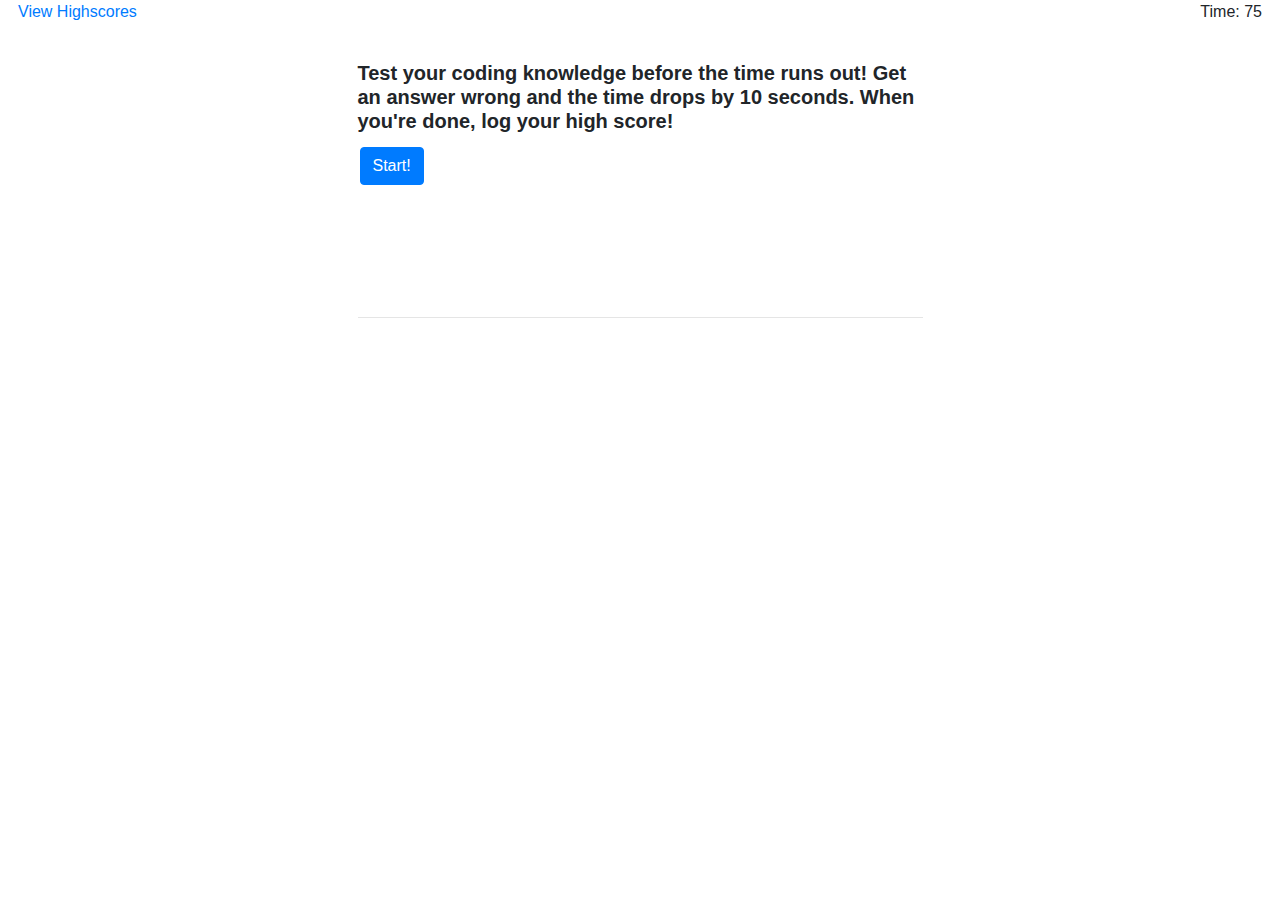
==== index.html @ 3d3f7c43 "Try Again buttons" ====
<!DOCTYPE html>
<html lang="em">
    <head>
        <meta charset="utf-8">
        <meta name="viewport" content="width=device-width, initial-scale=1">
        <meta http-equiv="X-UA-Compatible" content="IE=edge">
        <!--Link to Bootstrap-->
        <link
        rel="stylesheet"
        href="https://stackpath.bootstrapcdn.com/bootstrap/4.4.1/css/bootstrap.min.css"
        integrity="sha384-Vkoo8x4CGsO3+Hhxv8T/Q5PaXtkKtu6ug5TOeNV6gBiFeWPGFN9MuhOf23Q9Ifjh"
        crossorigin="anonymous"
        />
        <!--Link to CSS Stylesheet-->
        <link 
            rel="stylesheet" 
            href="assets/style.css"
        />
        <title>Test Your Coding Skills</title>
        <meta name="description" content="Timed quiz on coding and software development.">
    </head>
    <body>
        <div class="container-fluid">
            <div class="row">
                <div class="col-sm-12">
                    <a id="hsLink" href="highscores.html">View Highscores</a>
                    <p id="timerText">Time: 75</p>
                </div>
            </div>
            <div class="row justify-content-center">
                <div class = "col-md-6">
                    <!-- Card to include initial instructions and quiz questions-->
                    <div class="card">
                        <div class="card-body" >
                            <h5 class="card-title" id="quiz-question"></h5>
                            <a href="#" class="btn btn-primary" id="answer0"></a>
                            <br>
                            <a href="#" class="btn btn-primary" id="answer1"></a>
                            <br>
                            <a href="#" class="btn btn-primary" id="answer2"></a>
                            <br>
                            <a href="#" class="btn btn-primary" id="answer3"></a>
                        </div>
                    </div>
                    <div class="card">
                        <div class="card-body">
                            <hr>
                            <p class="card-text" id="result"></p>
                        </div>
                    </div>
                </div>
            </div>
        </div>        
        <!--Link to Javascript for centrally developed elements-->
        <script 
            src="assets/javascript.js">
        </script>
        <!--Links to Javascript for Bootstrap Elements-->
        <script 
            src="https://code.jquery.com/jquery-3.5.1.slim.min.js"              
            integrity="sha384-DfXdz2htPH0lsSSs5nCTpuj/zy4C+OGpamoFVy38MVBnE+IbbVYUew+OrCXaRkfj" 
            crossorigin="anonymous">
        </script>
        <script 
            src="https://cdn.jsdelivr.net/npm/popper.js@1.16.1/dist/umd/popper.min.js" 
            integrity="sha384-9/reFTGAW83EW2RDu2S0VKaIzap3H66lZH81PoYlFhbGU+6BZp6G7niu735Sk7lN" 
            crossorigin="anonymous">
        </script>
        <script 
            src="https://stackpath.bootstrapcdn.com/bootstrap/4.5.2/js/bootstrap.min.js" 
            integrity="sha384-B4gt1jrGC7Jh4AgTPSdUtOBvfO8shuf57BaghqFfPlYxofvL8/KUEfYiJOMMV+rV" 
            crossorigin="anonymous">
        </script>
    </body>
</html>
---- assets/style.css ----
* {
    box-sizing: border-box;
  }
  
  body {
    margin-left: 3px;
    margin-right: 3px;
    line-height: 1.5;
  }

  #hsLink {
    float: left;
  }

  #timerText {
    float: right;
  }

  .btn{
    margin:2px;
  }

  .card-title{
    font-weight: bolder;
  }

  .card{
      border-color: white;
  }
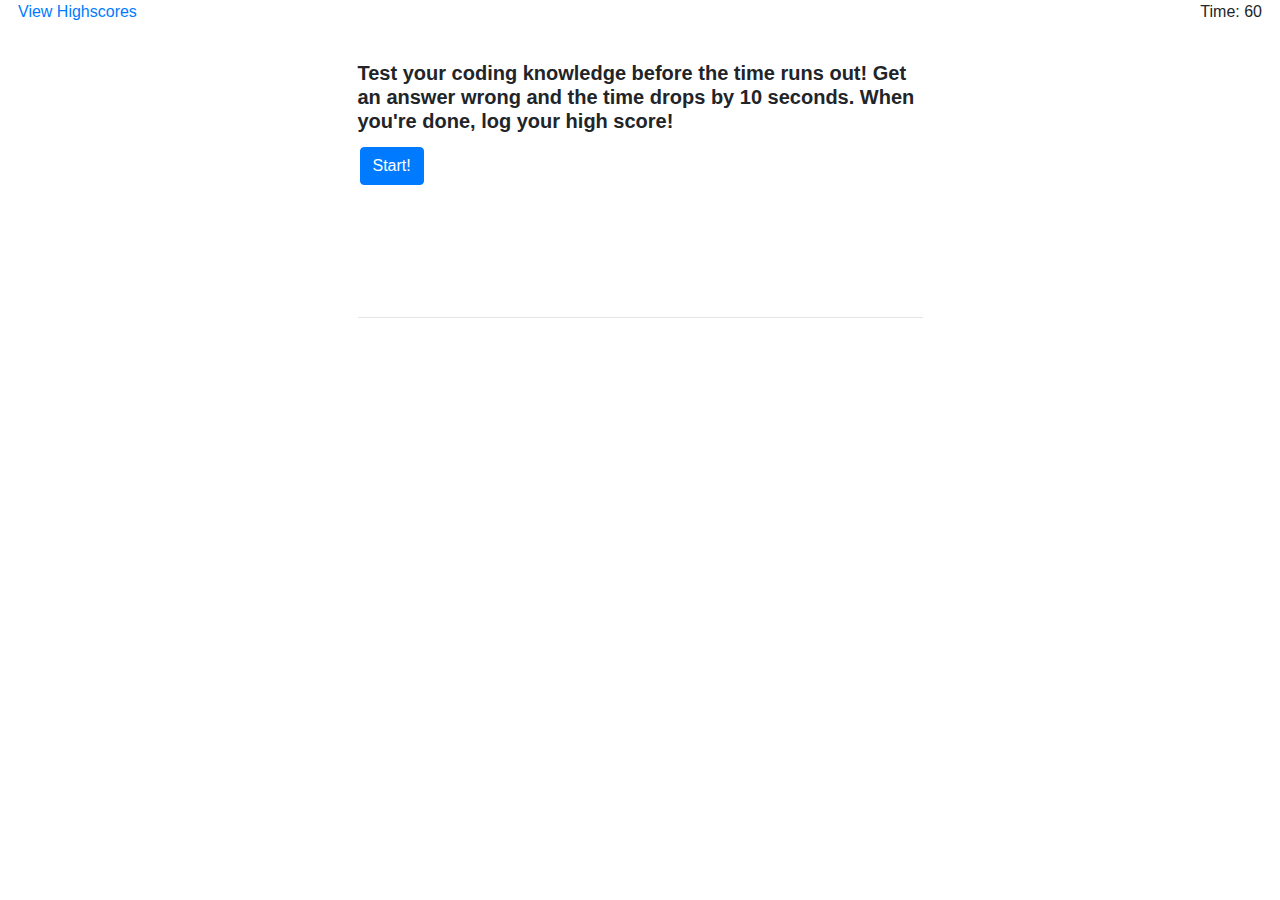
==== commit 71082dc2: "Complete refactor. Need to add click listeners back in to iterate through questions" ====
--- a/index.html
+++ b/index.html
@@ -24,7 +24,7 @@
             <div class="row">
                 <div class="col-sm-12">
                     <a id="hsLink" href="highscores.html">View Highscores</a>
-                    <p id="timerText">Time: 75</p>
+                    <p id="timerText">Time: 60</p>
                 </div>
             </div>
             <div class="row justify-content-center">
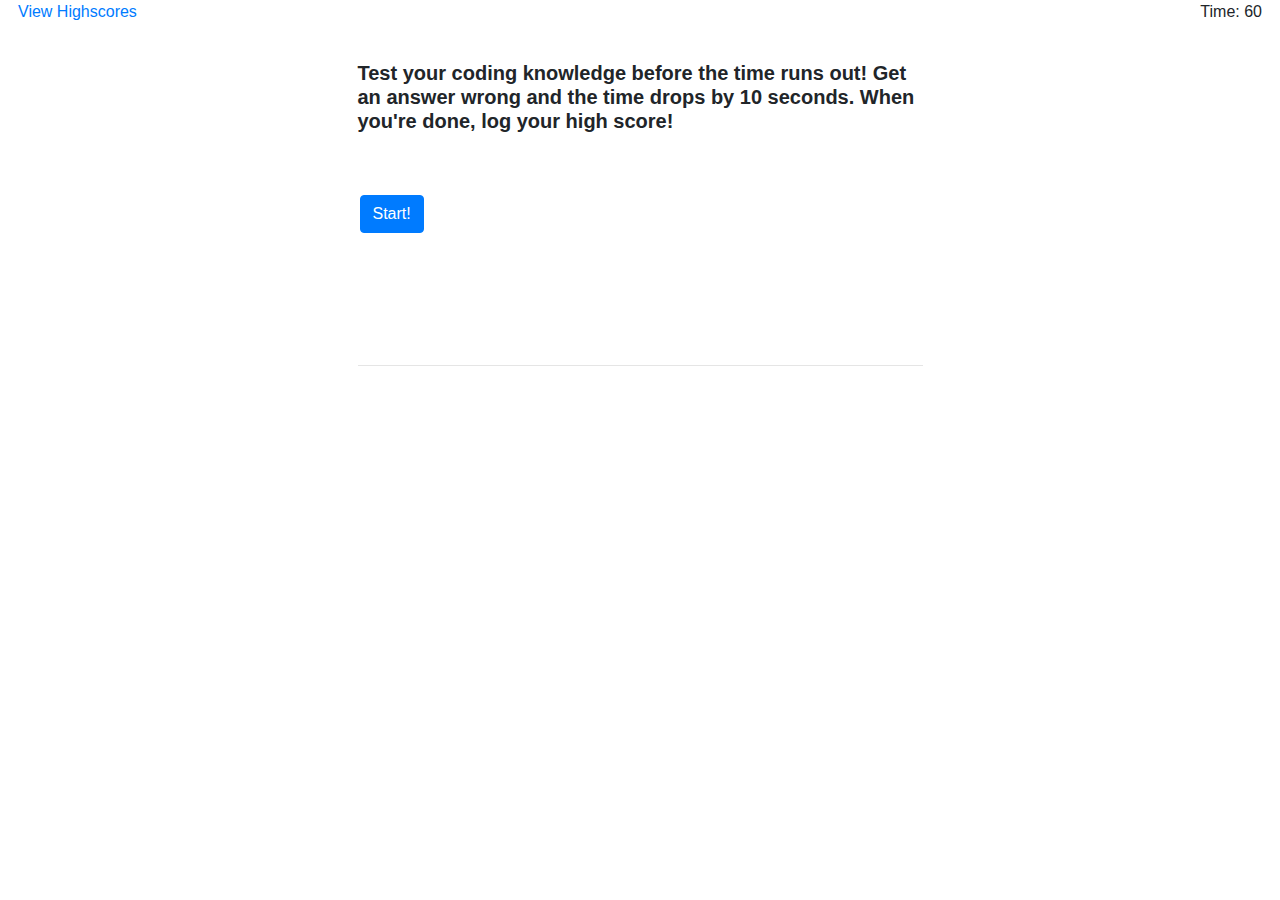
==== commit a919e0d6: "able to get both correct answer and user answer at the same time" ====
--- a/index.html
+++ b/index.html
@@ -33,13 +33,16 @@
                     <div class="card">
                         <div class="card-body" >
                             <h5 class="card-title" id="quiz-question"></h5>
-                            <a href="#" class="btn btn-primary" id="answer0"></a>
+                            <!--Input for score once quiz is complete-->
+                            <input type="text" class="form-control" placeholder="Your Name" aria-label="Your Name" aria-describedby="button-addon2" id = "initials">
+                            <!--Utilize onclick event to build card structure-->
+                            <a href="#" class="btn btn-primary" id="answer0" onclick="showCard(event)"></a>
                             <br>
-                            <a href="#" class="btn btn-primary" id="answer1"></a>
+                            <a href="#" class="btn btn-primary" id="answer1" onclick="showCard(event)"></a>
                             <br>
-                            <a href="#" class="btn btn-primary" id="answer2"></a>
+                            <a href="#" class="btn btn-primary" id="answer2" onclick="showCard(event)"></a>
                             <br>
-                            <a href="#" class="btn btn-primary" id="answer3"></a>
+                            <a href="#" class="btn btn-primary" id="answer3" onclick="showCard(event)"></a>
                         </div>
                     </div>
                     <div class="card">
--- a/assets/style.css
+++ b/assets/style.css
@@ -27,3 +27,7 @@
   .card{
       border-color: white;
   }
+
+  #initials{
+    margin-bottom:10px;
+  }
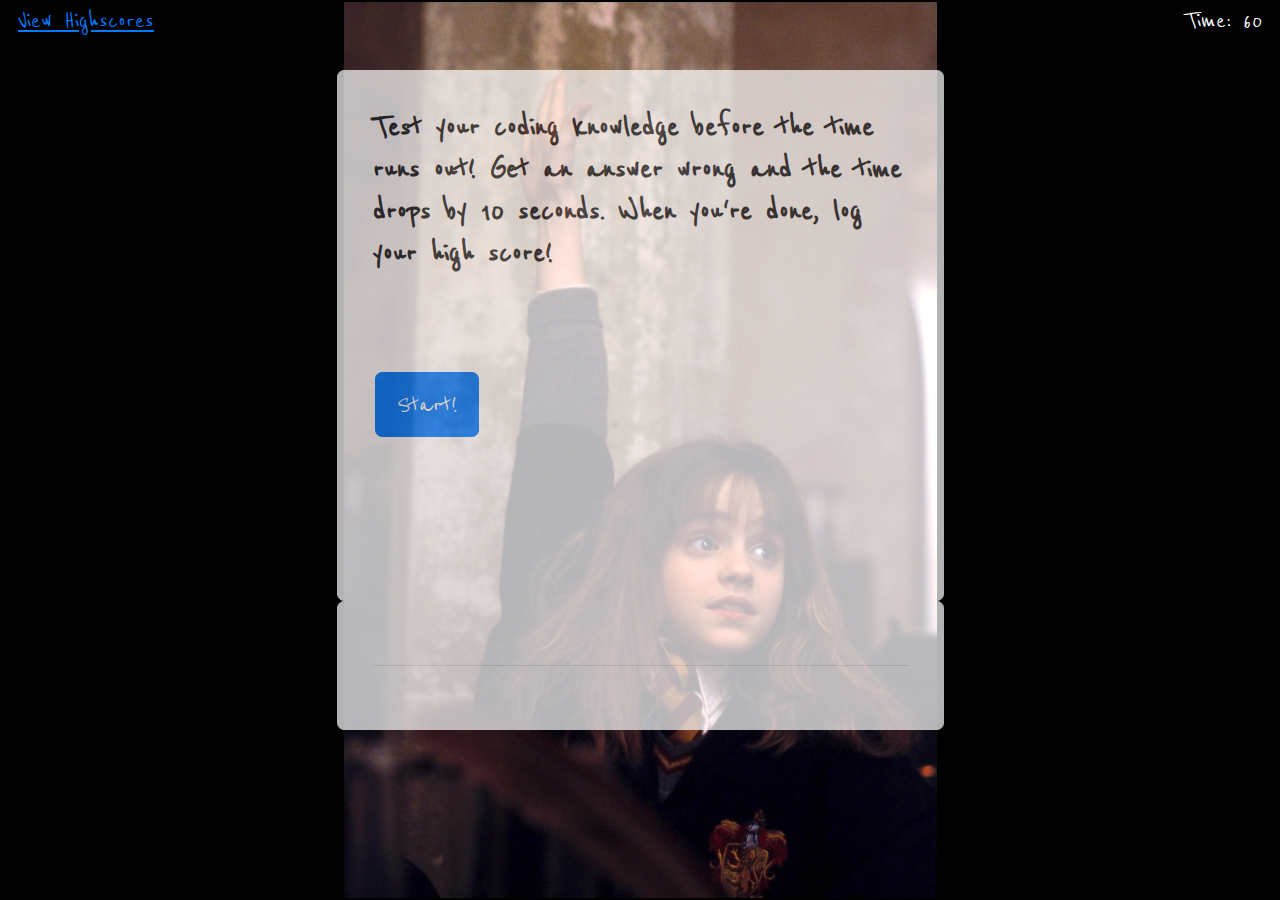
==== commit 244957b3: "Hermione Granger" ====
--- a/index.html
+++ b/index.html
@@ -16,17 +16,24 @@
             rel="stylesheet" 
             href="assets/style.css"
         />
+        <!--Link to Google Fonts-->
+        <link 
+            href="https://fonts.googleapis.com/css2?family=Reenie+Beanie&display=swap" 
+            rel="stylesheet"
+        >
         <title>Test Your Coding Skills</title>
         <meta name="description" content="Timed quiz on coding and software development.">
     </head>
     <body>
         <div class="container-fluid">
+            <!--Container with bootrap styled row for link to highscores page and quiz timer-->
             <div class="row">
                 <div class="col-sm-12">
                     <a id="hsLink" href="highscores.html">View Highscores</a>
                     <p id="timerText">Time: 60</p>
                 </div>
             </div>
+            <!--Center aligned container through bootstrap with card containing instructions, questions and answer options initated by functions showCard in javascript file javascript.js-->
             <div class="row justify-content-center">
                 <div class = "col-md-6">
                     <!-- Card to include initial instructions and quiz questions-->
@@ -45,6 +52,7 @@
                             <a href="#" class="btn btn-primary" id="answer3" onclick="showCard(event)"></a>
                         </div>
                     </div>
+                    <!-- Bootstrap styled card to display result of userinput for each question-->
                     <div class="card">
                         <div class="card-body">
                             <hr>
--- a/assets/style.css
+++ b/assets/style.css
@@ -1,23 +1,34 @@
 * {
     box-sizing: border-box;
+    font-family: 'Reenie Beanie', cursive;
+    font-size: 28px;
   }
   
   body {
     margin-left: 3px;
     margin-right: 3px;
     line-height: 1.5;
+    background-image: url("Hermione-hand-raised-mobile.jpg"); 
+    background-color:black; /* Used if the image is unavailable */ 
+    background-position: center; /* Center the image */
+    background-repeat: no-repeat; /* Do not repeat the image */
+    background-size: contain;
+    background-attachment:fixed;
   }
 
   #hsLink {
     float: left;
+    text-decoration: underline;
   }
 
   #timerText {
     float: right;
+    color: white;
   }
 
   .btn{
     margin:2px;
+    opacity: 1;
   }
 
   .card-title{
@@ -25,9 +36,18 @@
   }
 
   .card{
-      border-color: white;
+    border-color: white;
+    opacity: .7;
   }
 
   #initials{
     margin-bottom:10px;
   }
+
+  /*Width of screen at 768px or below - adjust About me/Bio image to 50% of the container/wrapper */
+@media screen and (max-width: 768px) {
+}
+/*Width of screen at 400px or below - adjust bio image to be 67% the width of the container/wrapper, adjust padding to zero on the container and adjust images in catfolio to be 90% of the witdth of the wrapper*/
+@media screen and (max-width: 400px) {
+}
+
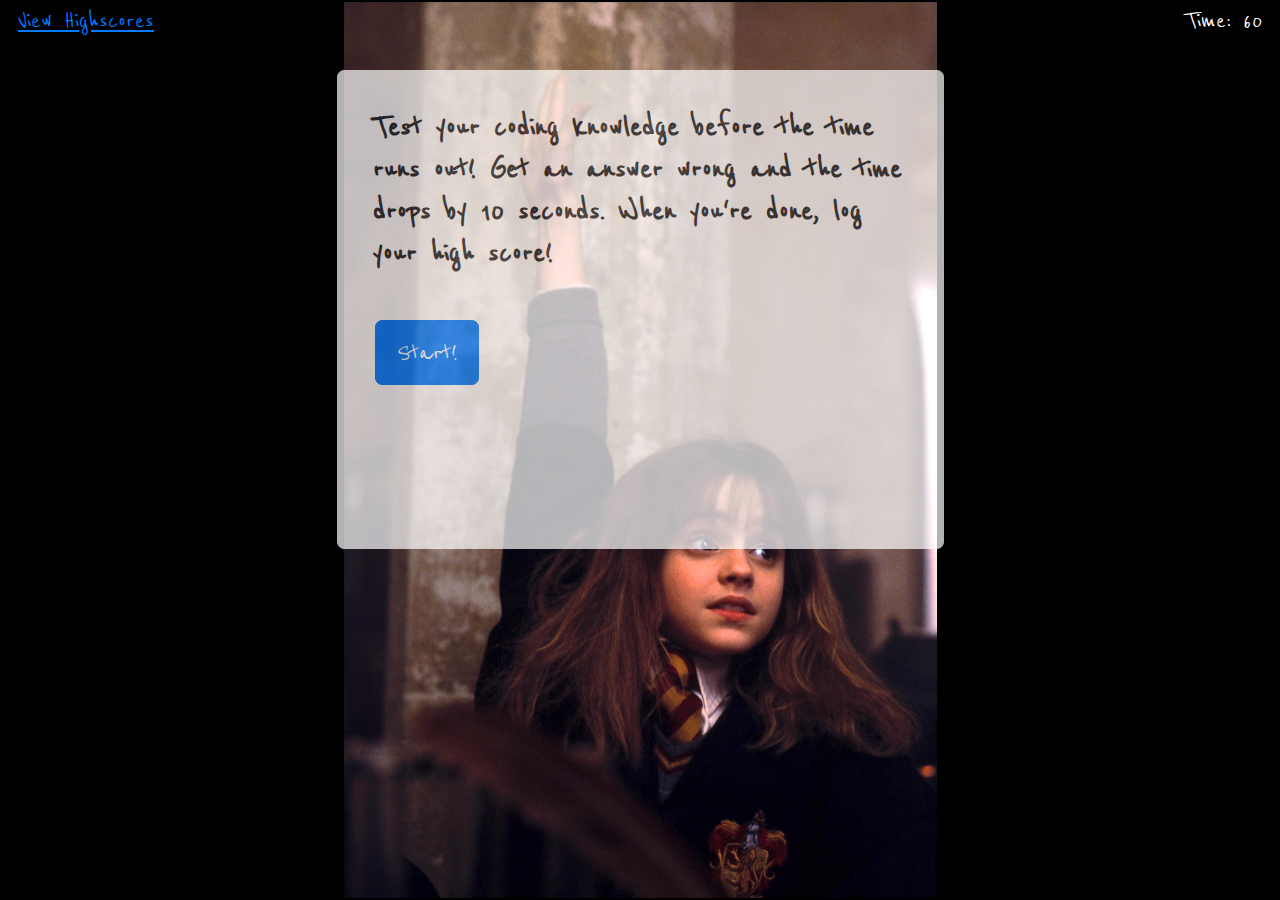
==== commit 9967ec3b: "It's levi-OH-sa" ====
--- a/index.html
+++ b/index.html
@@ -53,9 +53,8 @@
                         </div>
                     </div>
                     <!-- Bootstrap styled card to display result of userinput for each question-->
-                    <div class="card">
+                    <div class="card" id="result-style">
                         <div class="card-body">
-                            <hr>
                             <p class="card-text" id="result"></p>
                         </div>
                     </div>
--- a/assets/style.css
+++ b/assets/style.css
@@ -34,14 +34,19 @@
   .card-title{
     font-weight: bolder;
   }
+  #result-style{
+    margin-top:0;
+    padding-top: 0;
+  }
 
   .card{
     border-color: white;
     opacity: .7;
+    margin-bottom: 0;
   }
 
   #initials{
-    margin-bottom:10px;
+    margin-bottom:0px;
   }
 
   /*Width of screen at 768px or below - adjust About me/Bio image to 50% of the container/wrapper */
